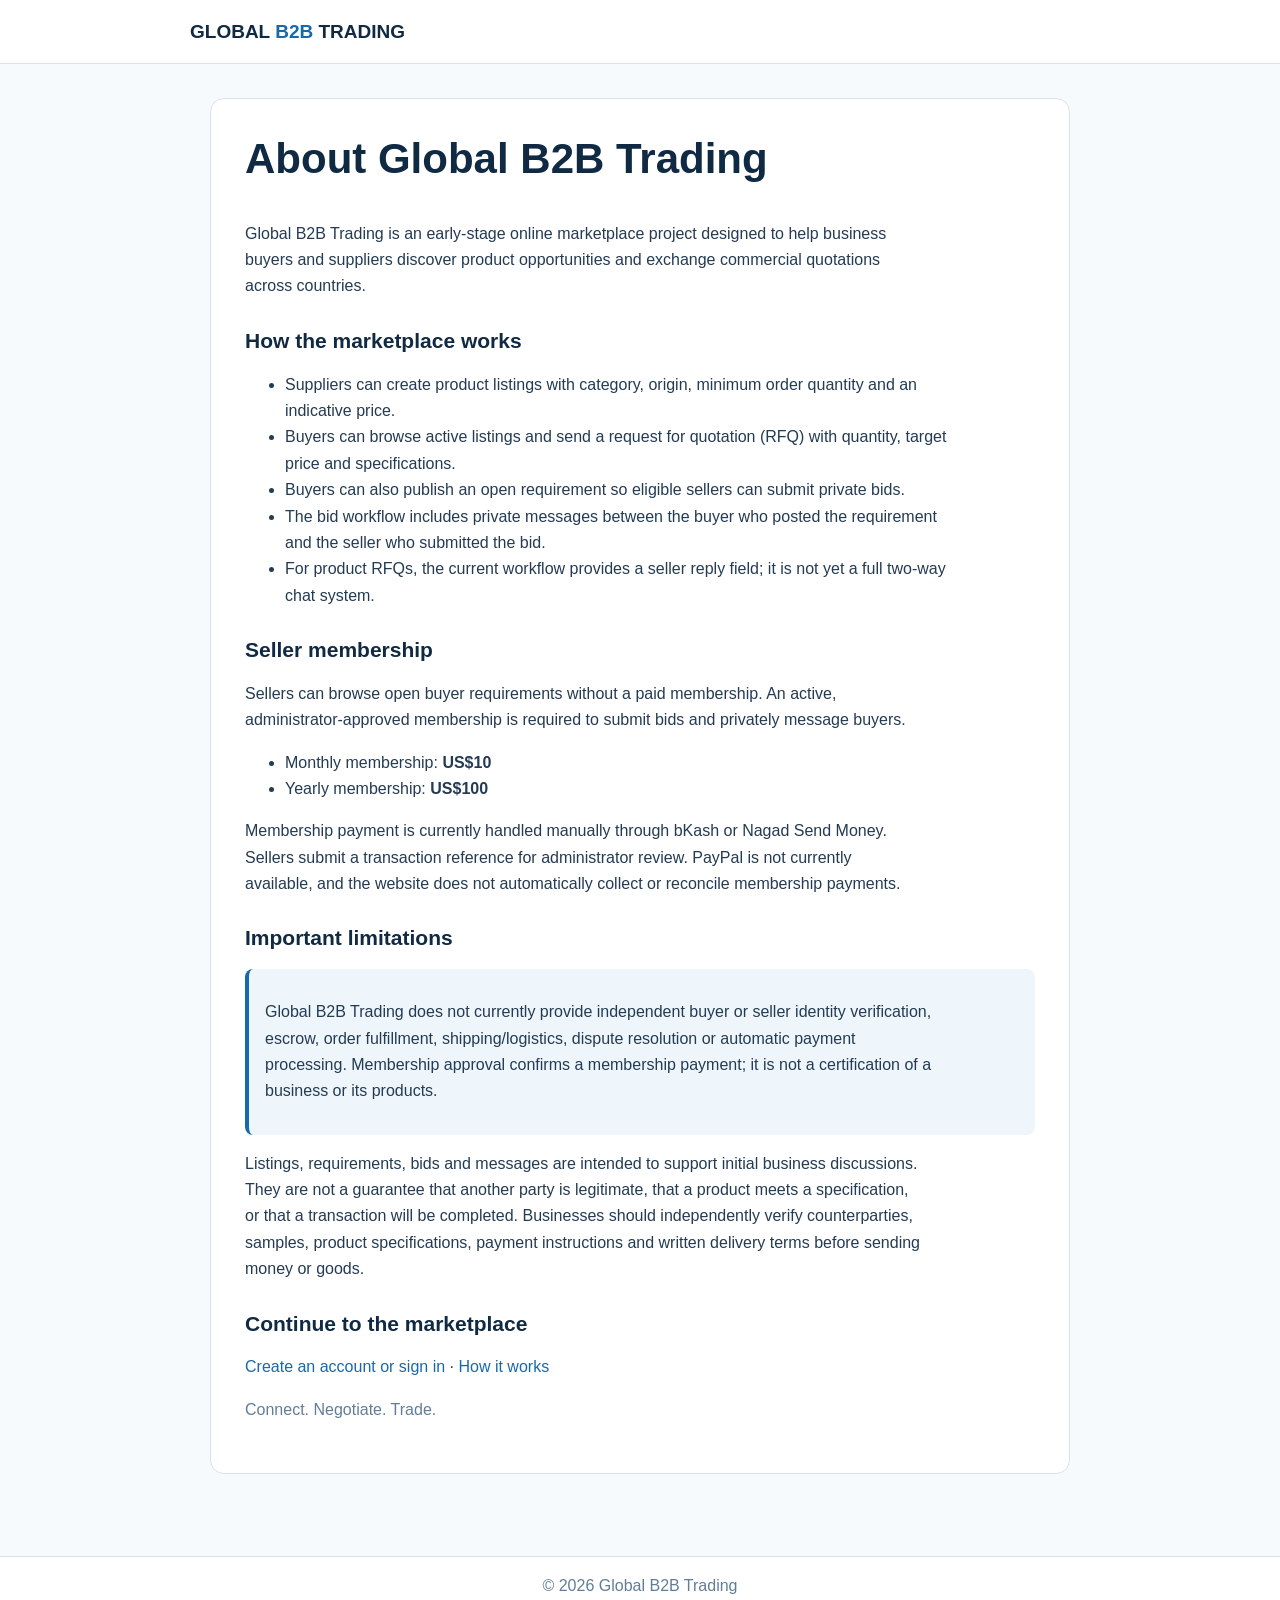
==== about.html @ ca2e8657 "Add a factual public About page" ====
<!doctype html>
<html lang="en">
<head>
<meta charset="utf-8">
<meta name="viewport" content="width=device-width,initial-scale=1">
<meta name="description" content="Learn what Global B2B Trading offers to business buyers and suppliers, including product listings, RFQs, bids and seller membership.">
<meta name="robots" content="index,follow">
<link rel="canonical" href="https://balelali.github.io/global-b2b-trading/about.html">
<title>About | Global B2B Trading</title>
<style>
:root{--navy:#102a43;--blue:#1769aa;--ink:#243b53;--muted:#627d98;--line:#d9e2ec}
*{box-sizing:border-box}body{margin:0;font:16px/1.65 Arial,sans-serif;color:var(--ink);background:#f7fafc}
header,footer{background:#fff;border-bottom:1px solid var(--line);padding:16px max(5%,calc((100% - 900px)/2))}
.brand{font-size:19px;font-weight:800;color:var(--navy)}.brand span{color:var(--blue)}
main{max-width:900px;margin:34px auto;padding:0 20px 48px}
article{background:#fff;border:1px solid var(--line);border-radius:14px;padding:clamp(20px,4vw,34px)}
h1,h2{color:var(--navy);line-height:1.25}h1{font-size:clamp(30px,5vw,42px);margin-top:0}h2{font-size:21px;margin-top:28px}
p,li{max-width:76ch}.muted{color:var(--muted)}a{color:var(--blue);text-decoration:none}a:focus-visible{outline:3px solid #f0b429;outline-offset:3px}
.notice{padding:14px 16px;border-left:4px solid var(--blue);background:#eef6fc;border-radius:8px}
footer{border-top:1px solid var(--line);border-bottom:0;color:var(--muted);text-align:center}
</style>
</head>
<body>
<header><a class="brand" href="./">GLOBAL <span>B2B</span> TRADING</a></header>
<main>
<article>
<h1>About Global B2B Trading</h1>
<p>Global B2B Trading is an early-stage online marketplace project designed to help business buyers and suppliers discover product opportunities and exchange commercial quotations across countries.</p>

<h2>How the marketplace works</h2>
<ul>
<li>Suppliers can create product listings with category, origin, minimum order quantity and an indicative price.</li>
<li>Buyers can browse active listings and send a request for quotation (RFQ) with quantity, target price and specifications.</li>
<li>Buyers can also publish an open requirement so eligible sellers can submit private bids.</li>
<li>The bid workflow includes private messages between the buyer who posted the requirement and the seller who submitted the bid.</li>
<li>For product RFQs, the current workflow provides a seller reply field; it is not yet a full two-way chat system.</li>
</ul>

<h2>Seller membership</h2>
<p>Sellers can browse open buyer requirements without a paid membership. An active, administrator-approved membership is required to submit bids and privately message buyers.</p>
<ul>
<li>Monthly membership: <strong>US$10</strong></li>
<li>Yearly membership: <strong>US$100</strong></li>
</ul>
<p>Membership payment is currently handled manually through bKash or Nagad Send Money. Sellers submit a transaction reference for administrator review. PayPal is not currently available, and the website does not automatically collect or reconcile membership payments.</p>

<h2>Important limitations</h2>
<div class="notice">
<p>Global B2B Trading does not currently provide independent buyer or seller identity verification, escrow, order fulfillment, shipping/logistics, dispute resolution or automatic payment processing. Membership approval confirms a membership payment; it is not a certification of a business or its products.</p>
</div>
<p>Listings, requirements, bids and messages are intended to support initial business discussions. They are not a guarantee that another party is legitimate, that a product meets a specification, or that a transaction will be completed. Businesses should independently verify counterparties, samples, product specifications, payment instructions and written delivery terms before sending money or goods.</p>

<h2>Continue to the marketplace</h2>
<p><a href="./#account">Create an account or sign in</a> · <a href="./#how">How it works</a></p>
<p class="muted">Connect. Negotiate. Trade.</p>
</article>
</main>
<footer>© 2026 Global B2B Trading</footer>
</body>
</html>
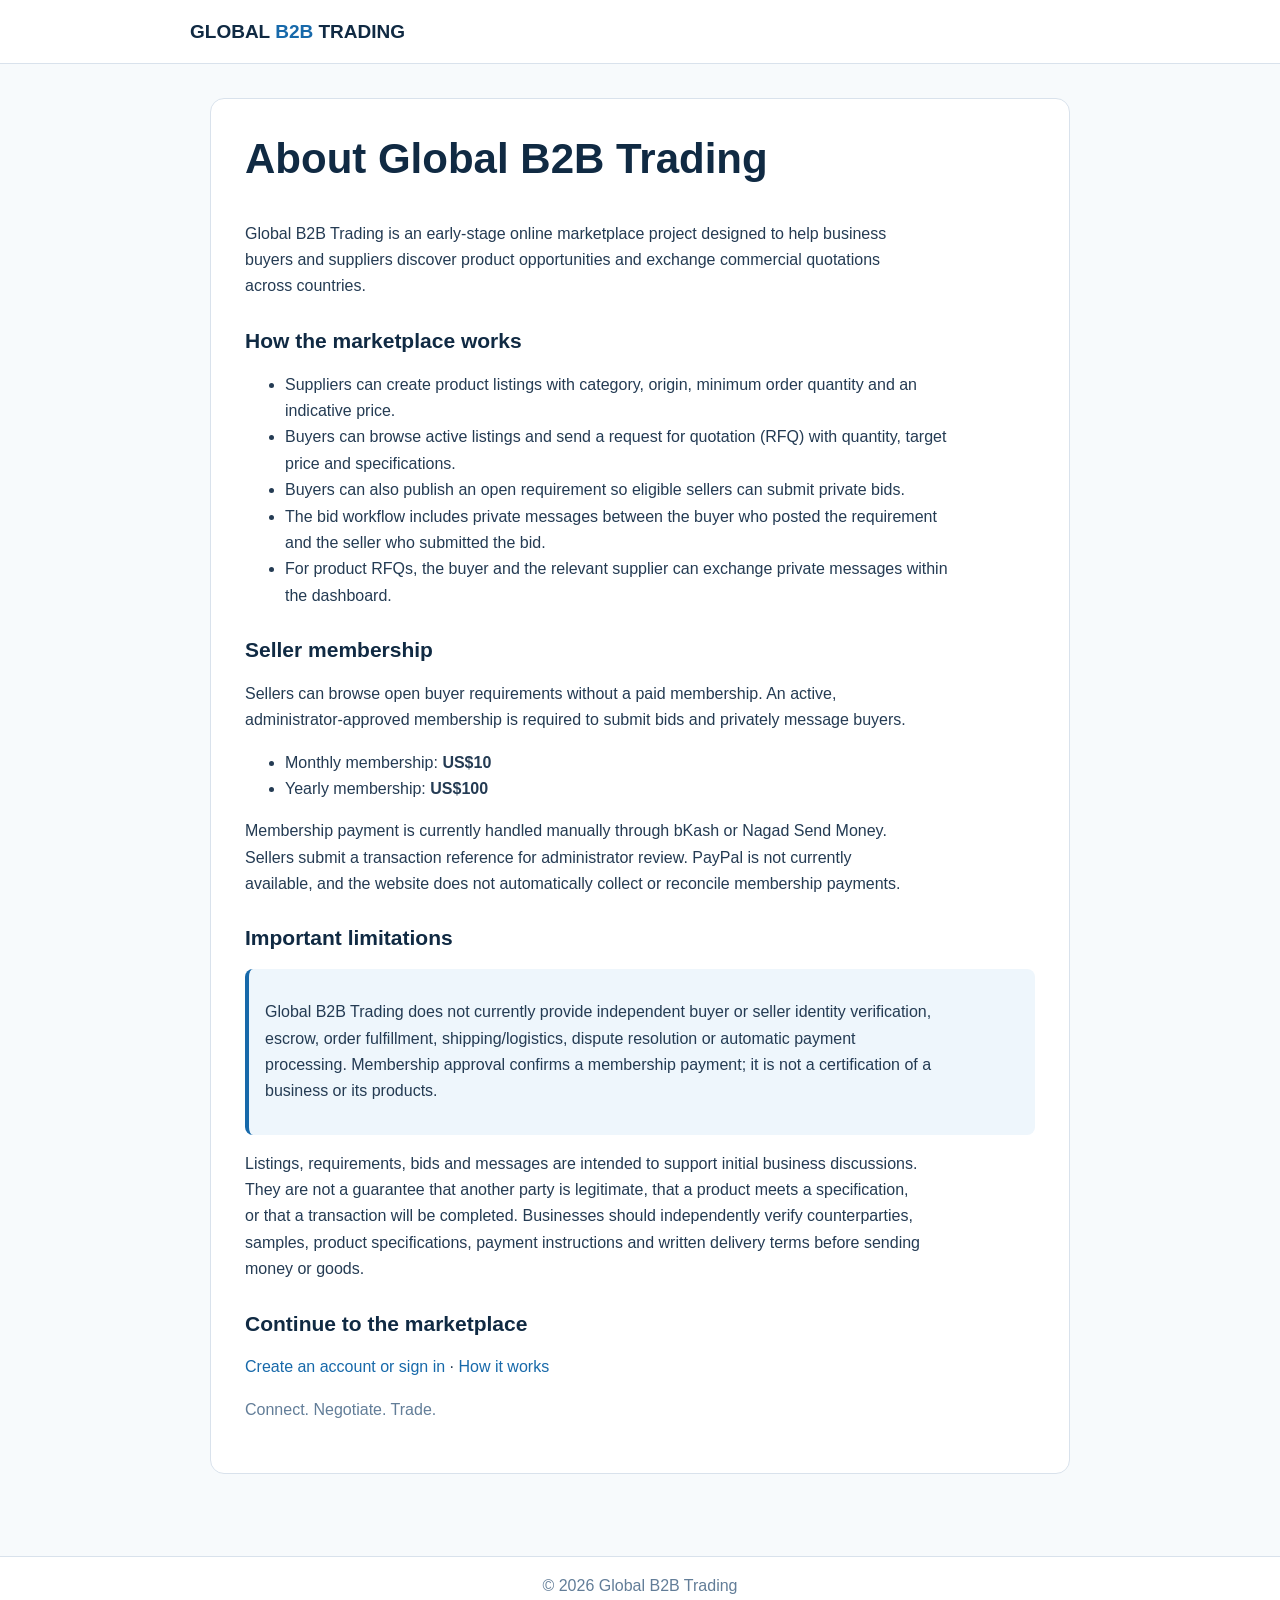
==== commit 99dec22c: "Update About page for private RFQ conversations" ====
--- a/about.html
+++ b/about.html
@@ -33,7 +33,7 @@
 <li>Buyers can browse active listings and send a request for quotation (RFQ) with quantity, target price and specifications.</li>
 <li>Buyers can also publish an open requirement so eligible sellers can submit private bids.</li>
 <li>The bid workflow includes private messages between the buyer who posted the requirement and the seller who submitted the bid.</li>
-<li>For product RFQs, the current workflow provides a seller reply field; it is not yet a full two-way chat system.</li>
+<li>For product RFQs, the buyer and the relevant supplier can exchange private messages within the dashboard.</li>
 </ul>
 
 <h2>Seller membership</h2>
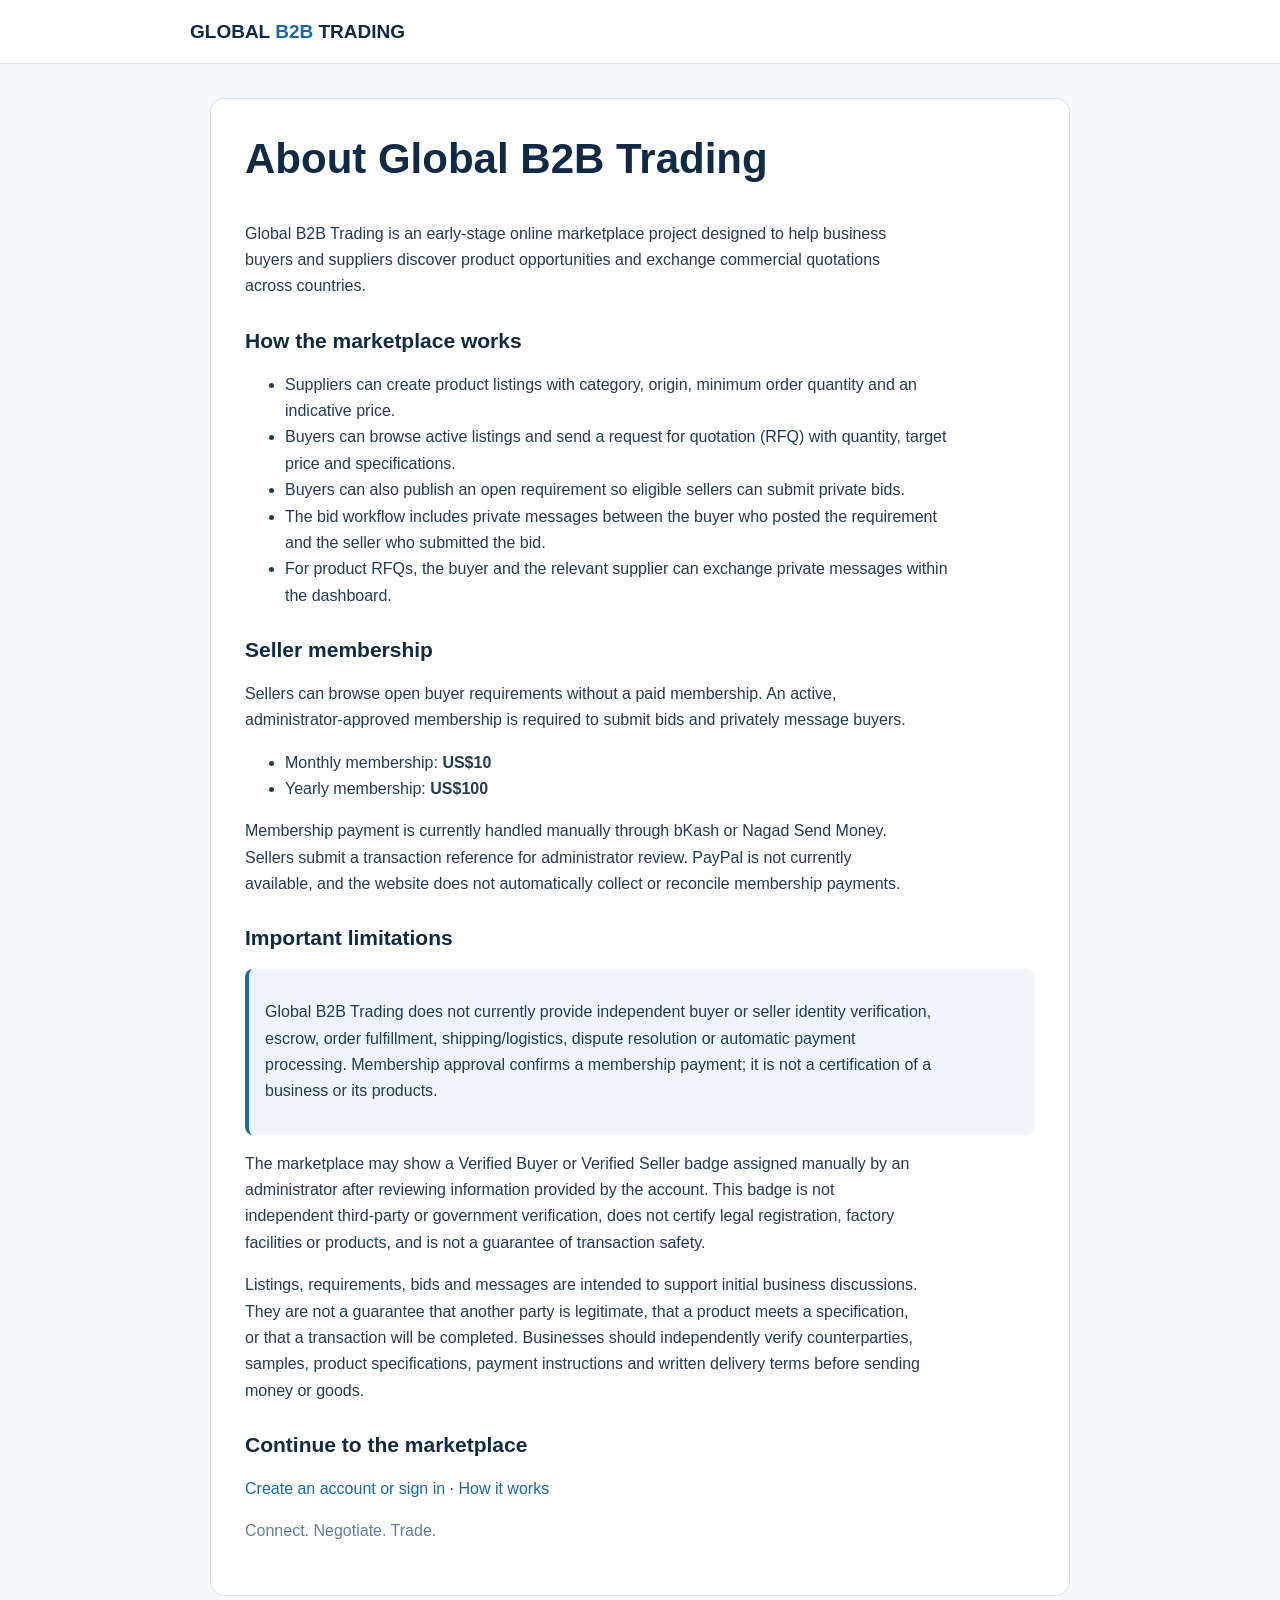
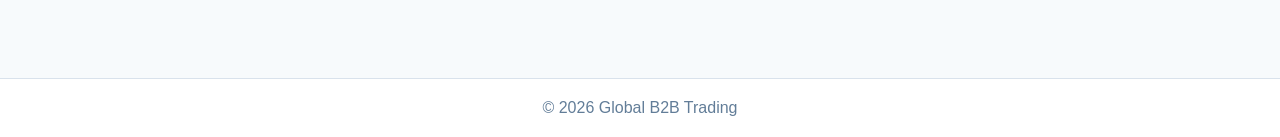
==== commit 4562aae3: "Clarify meaning and limits of marketplace verification badges" ====
--- a/about.html
+++ b/about.html
@@ -48,6 +48,7 @@
 <div class="notice">
 <p>Global B2B Trading does not currently provide independent buyer or seller identity verification, escrow, order fulfillment, shipping/logistics, dispute resolution or automatic payment processing. Membership approval confirms a membership payment; it is not a certification of a business or its products.</p>
 </div>
+<p>The marketplace may show a Verified Buyer or Verified Seller badge assigned manually by an administrator after reviewing information provided by the account. This badge is not independent third-party or government verification, does not certify legal registration, factory facilities or products, and is not a guarantee of transaction safety.</p>
 <p>Listings, requirements, bids and messages are intended to support initial business discussions. They are not a guarantee that another party is legitimate, that a product meets a specification, or that a transaction will be completed. Businesses should independently verify counterparties, samples, product specifications, payment instructions and written delivery terms before sending money or goods.</p>
 
 <h2>Continue to the marketplace</h2>
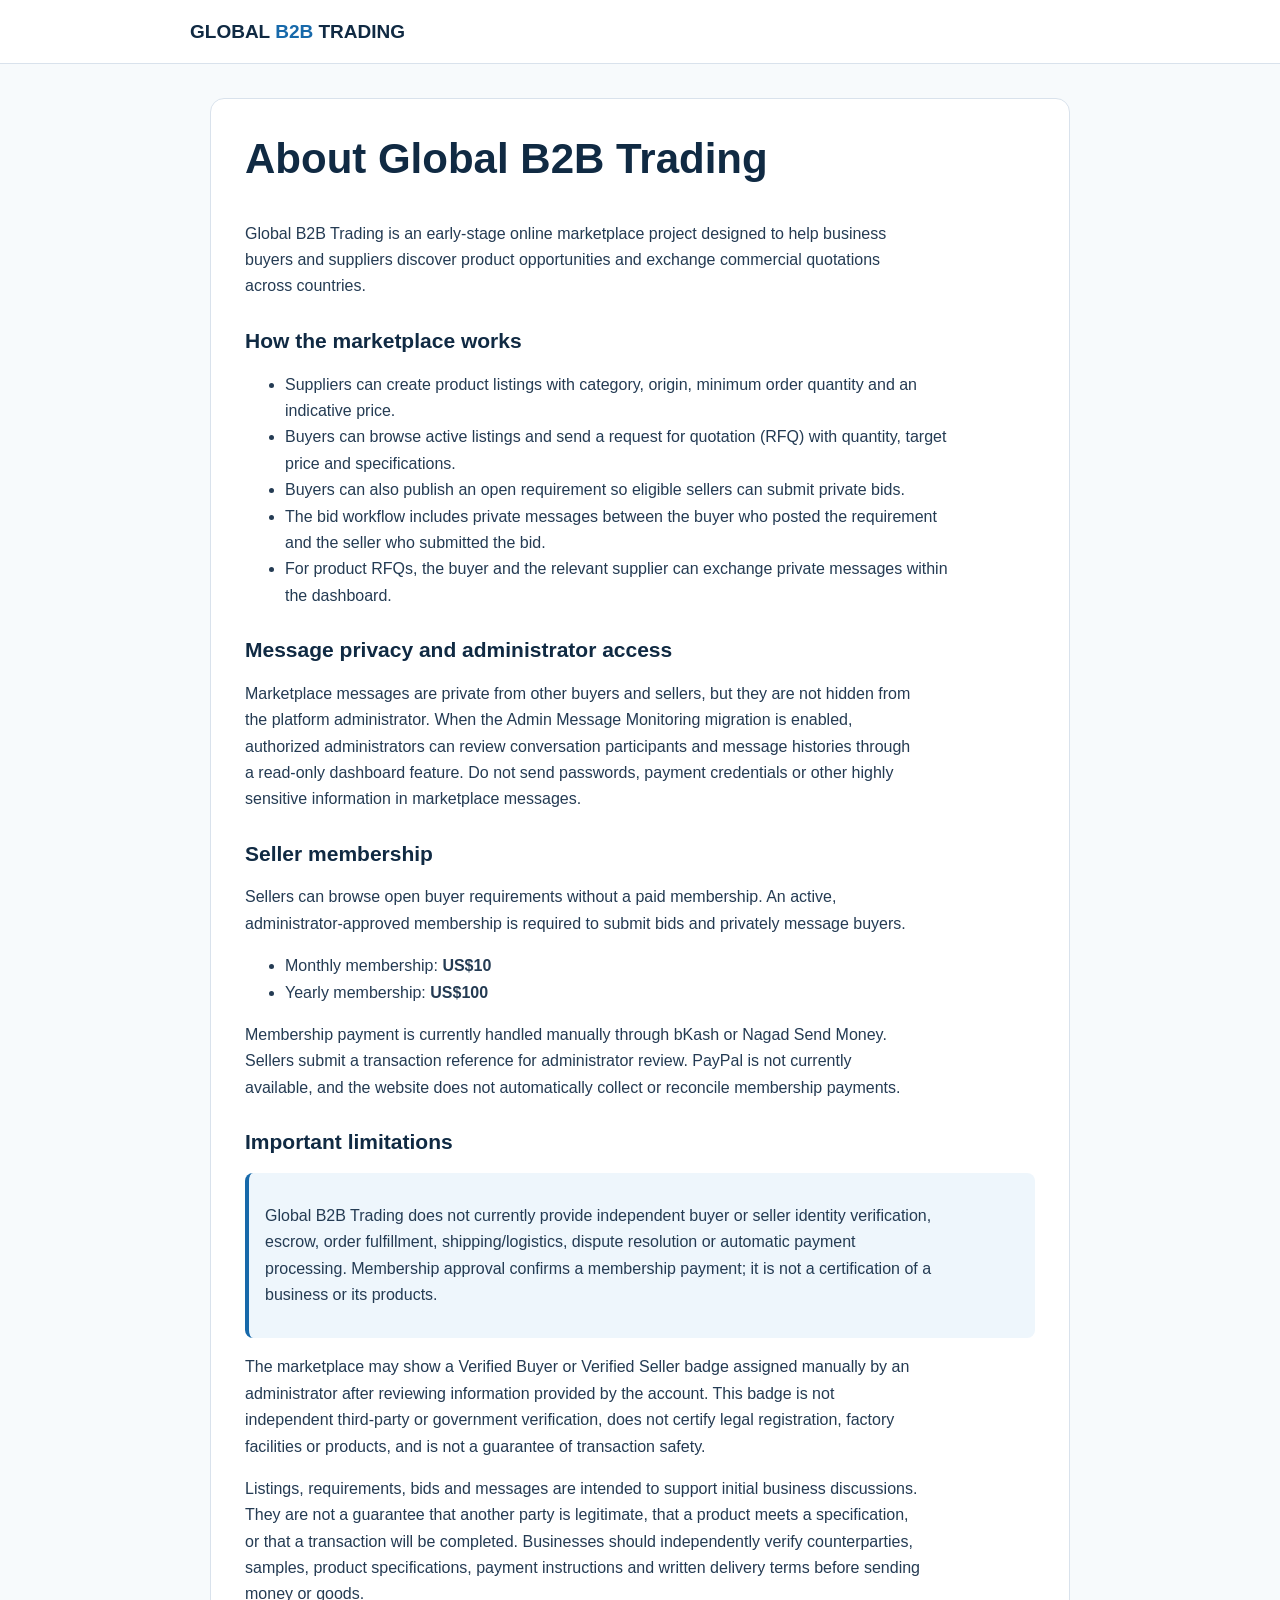
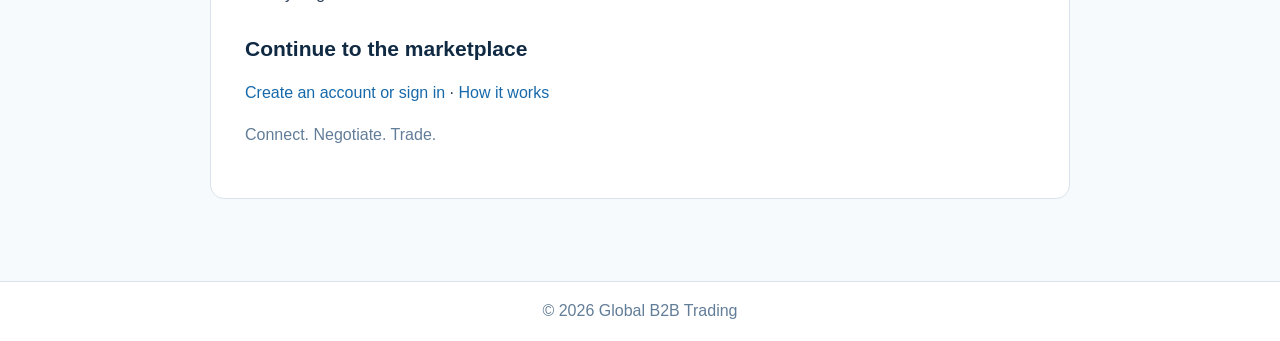
==== commit bff07c40: "Disclose administrator access to marketplace messages" ====
--- a/about.html
+++ b/about.html
@@ -36,6 +36,9 @@
 <li>For product RFQs, the buyer and the relevant supplier can exchange private messages within the dashboard.</li>
 </ul>
 
+<h2>Message privacy and administrator access</h2>
+<p>Marketplace messages are private from other buyers and sellers, but they are not hidden from the platform administrator. When the Admin Message Monitoring migration is enabled, authorized administrators can review conversation participants and message histories through a read-only dashboard feature. Do not send passwords, payment credentials or other highly sensitive information in marketplace messages.</p>
+
 <h2>Seller membership</h2>
 <p>Sellers can browse open buyer requirements without a paid membership. An active, administrator-approved membership is required to submit bids and privately message buyers.</p>
 <ul>
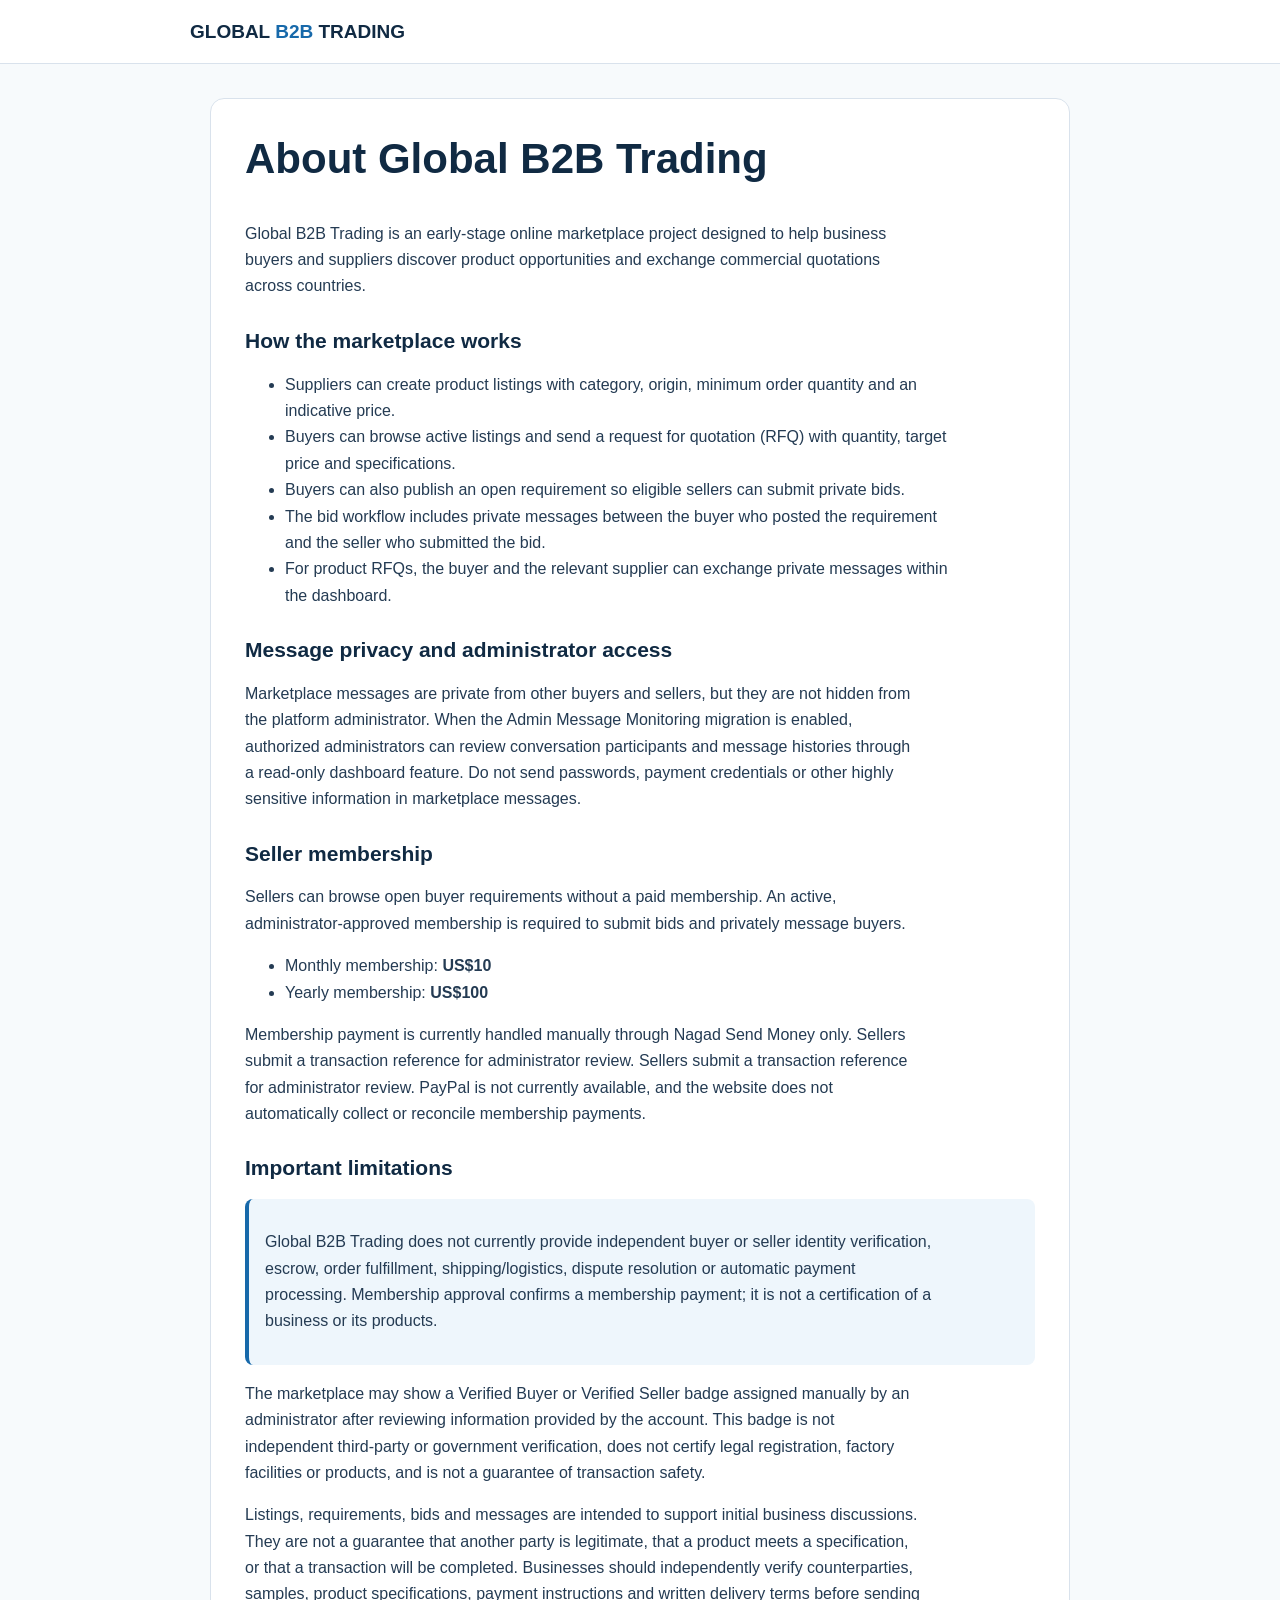
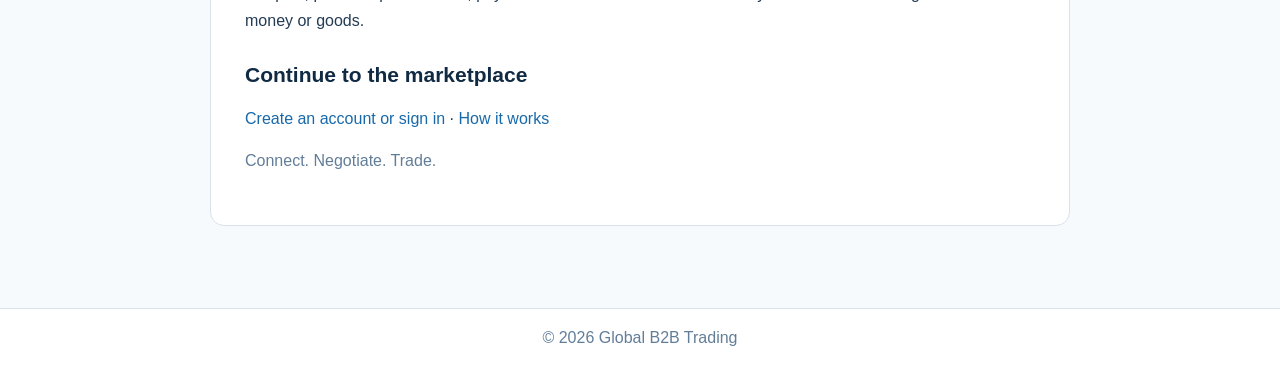
==== commit eb0920dc: "Update public payment information to Nagad only" ====
--- a/about.html
+++ b/about.html
@@ -45,7 +45,7 @@
 <li>Monthly membership: <strong>US$10</strong></li>
 <li>Yearly membership: <strong>US$100</strong></li>
 </ul>
-<p>Membership payment is currently handled manually through bKash or Nagad Send Money. Sellers submit a transaction reference for administrator review. PayPal is not currently available, and the website does not automatically collect or reconcile membership payments.</p>
+<p>Membership payment is currently handled manually through Nagad Send Money only. Sellers submit a transaction reference for administrator review. Sellers submit a transaction reference for administrator review. PayPal is not currently available, and the website does not automatically collect or reconcile membership payments.</p>
 
 <h2>Important limitations</h2>
 <div class="notice">
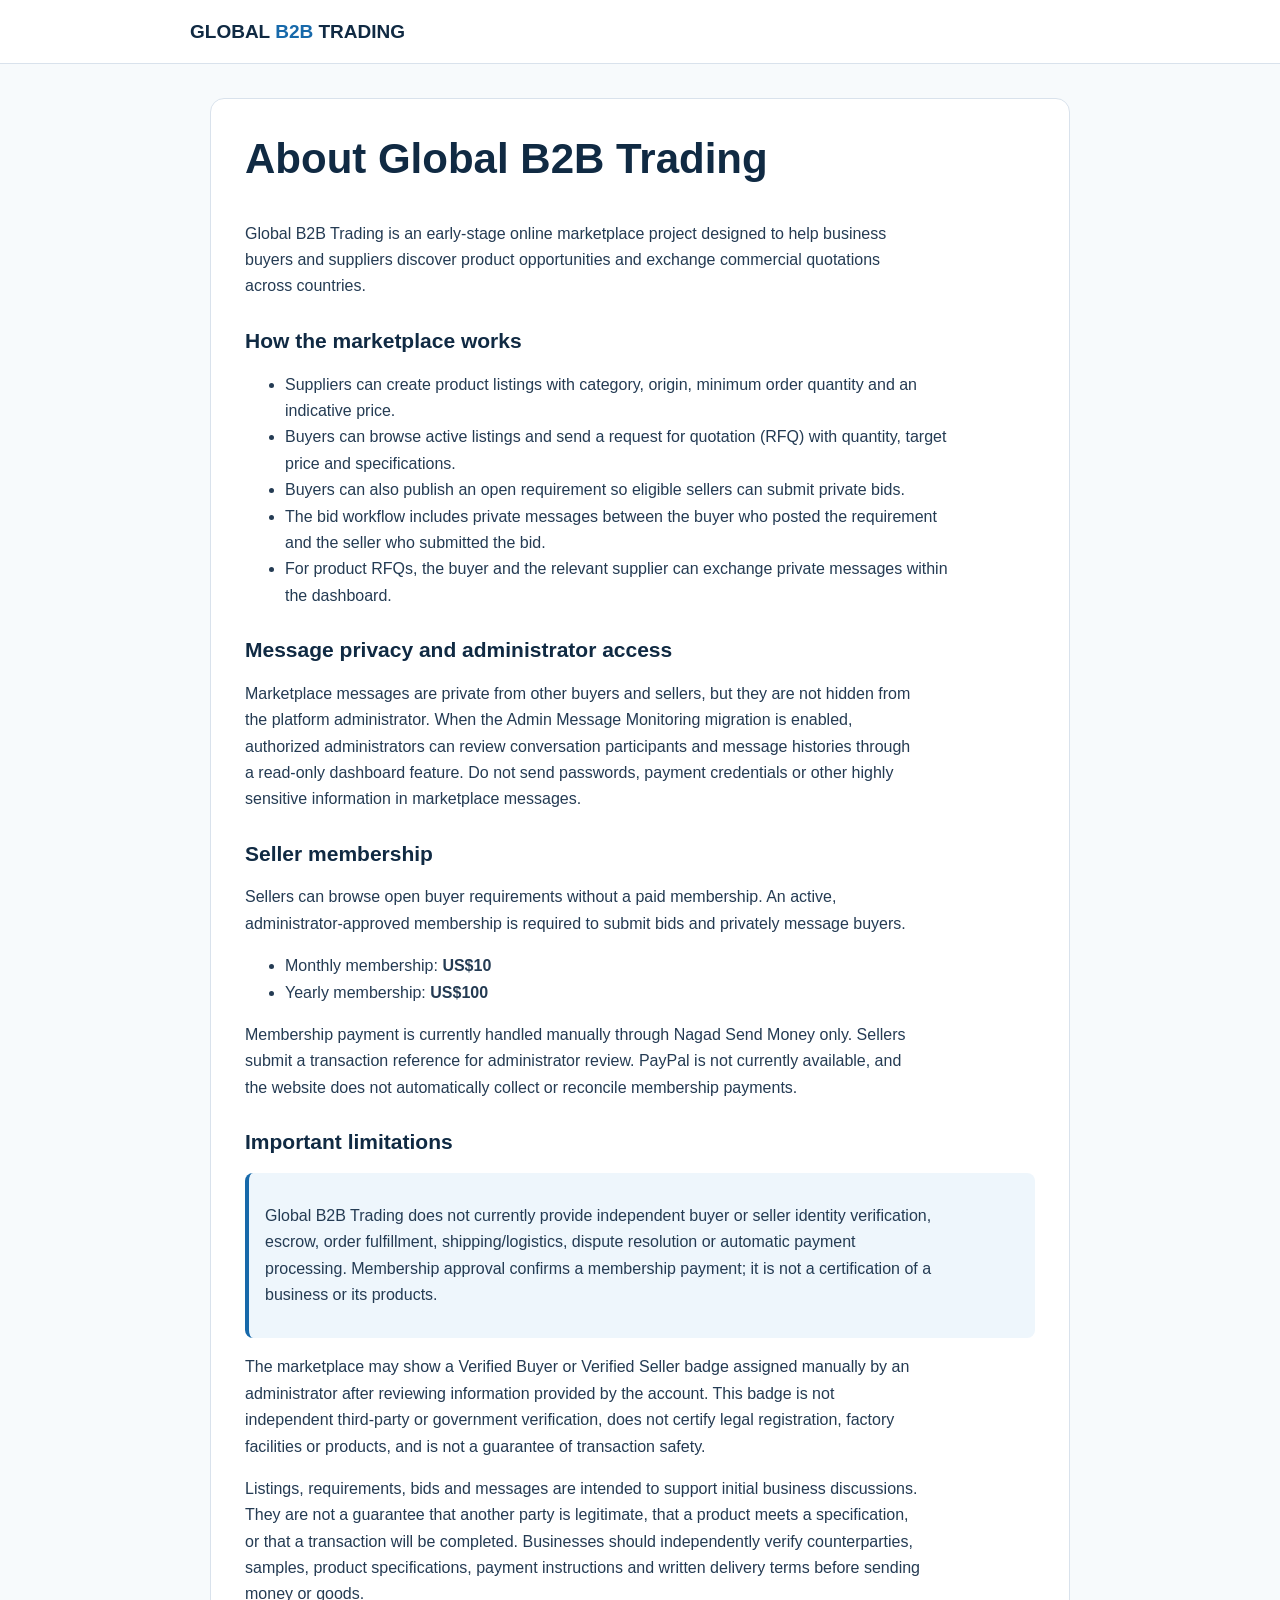
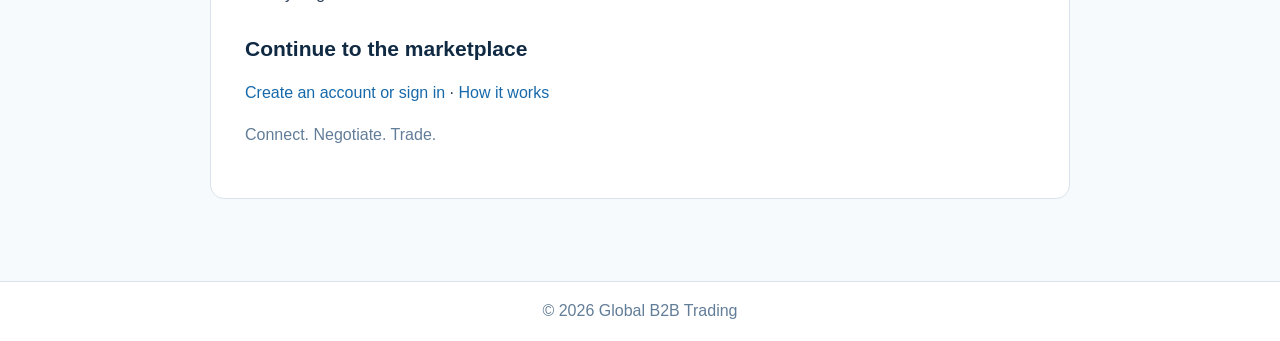
==== commit ff37867b: "Remove duplicated membership payment sentence" ====
--- a/about.html
+++ b/about.html
@@ -45,7 +45,7 @@
 <li>Monthly membership: <strong>US$10</strong></li>
 <li>Yearly membership: <strong>US$100</strong></li>
 </ul>
-<p>Membership payment is currently handled manually through Nagad Send Money only. Sellers submit a transaction reference for administrator review. Sellers submit a transaction reference for administrator review. PayPal is not currently available, and the website does not automatically collect or reconcile membership payments.</p>
+<p>Membership payment is currently handled manually through Nagad Send Money only. Sellers submit a transaction reference for administrator review. PayPal is not currently available, and the website does not automatically collect or reconcile membership payments.</p>
 
 <h2>Important limitations</h2>
 <div class="notice">
